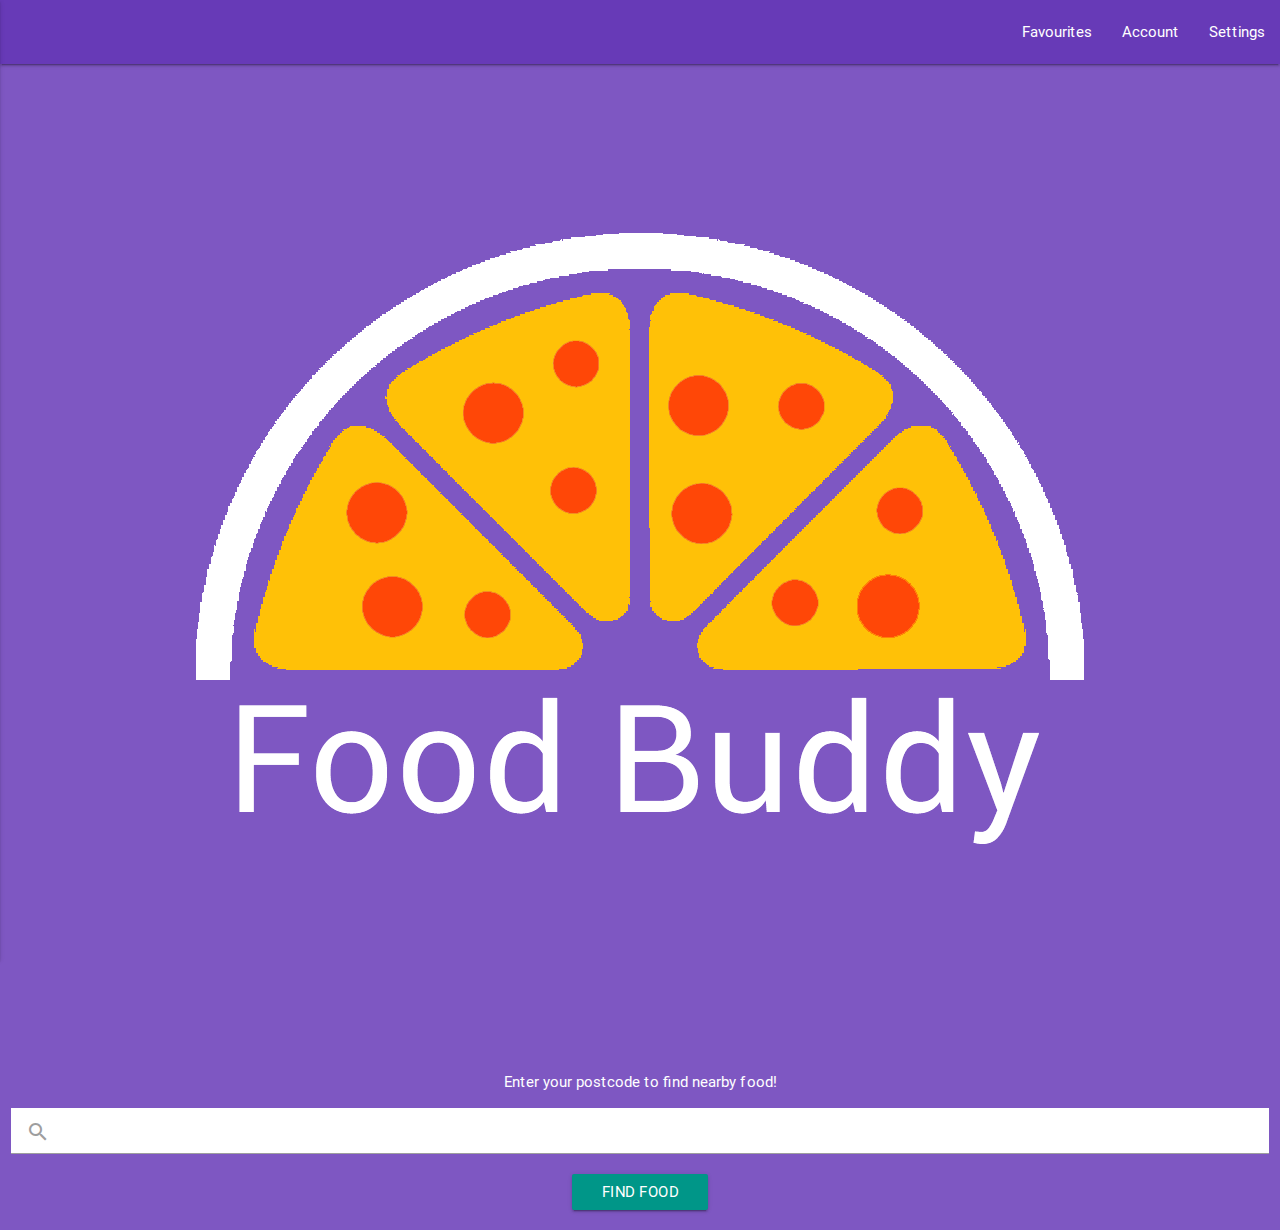
==== index.html @ 95907b4b "initial" ====
<!DOCTYPE html>
  <html lang="en">
    <head>
      <!--Import Google Icon Font-->
      <link href="https://fonts.googleapis.com/icon?family=Material+Icons" rel="stylesheet">
      <!--Import materialize.css-->
      <link type="text/css" rel="stylesheet" href="css/materialize.css"  media="screen,projection"/>
        <link type="text/css" rel="stylesheet" href="css/styles.css"/>
      <!--Let browser know website is optimized for mobile-->
        <meta charset="utf-8">
        <meta name="viewport" content="width=device-width, initial-scale=1.0"/>
        <title>Food Buddy</title>
    </head>
<nav>
    <div class="nav-wrapper">
      <a href="#" data-activates="mobile-demo" class="button-collapse"><i class="material-icons">menu</i></a>
      <ul class="right hide-on-med-and-down">
        <li><a href="favourites.html">Favourites</a></li>
        <li><a href="account.html">Account</a></li>
        <li><a href="settings.html">Settings</a></li>
      </ul>
      <ul class="side-nav" id="mobile-demo">
        <li><a href="favourites.html">Favourites</a></li>
        <li><a href="account.html">Account</a></li>
        <li><a href="settings.html">Settings</a></li>
      </ul>
            </div>
  </nav>
    <body>
        
        <div class="row">
            <div class="col s12 center-align"><img class="responsive-img" src="img/logo.png"/></div>
            <div class="col s12"><p class="center-align white-text">Enter your postcode to find nearby food!</p></div>
            <div class="col s12"> 
                <form>
                    <div class="input-field">
                      <input id="search" type="search" required>
                      <label class="label-icon" for="search"><i class="material-icons">search</i></label>
                    </div>
                </form>
            </div>
            <div class="col s12 center-align"><a class="waves-effect waves-light btn">FIND FOOD</a></div>
      </div>
      <!--Import jQuery before materialize.js-->
      <script type="text/javascript" src="https://code.jquery.com/jquery-2.1.1.min.js"></script>
      <script type="text/javascript" src="js/materialize.min.js"></script>
    </body>
  </html>
---- css/styles.css ----
body{
    background-color: #7e57c2  ;
}
.input-field{
    background-color: white;
}
p{
    margin:0px;
}
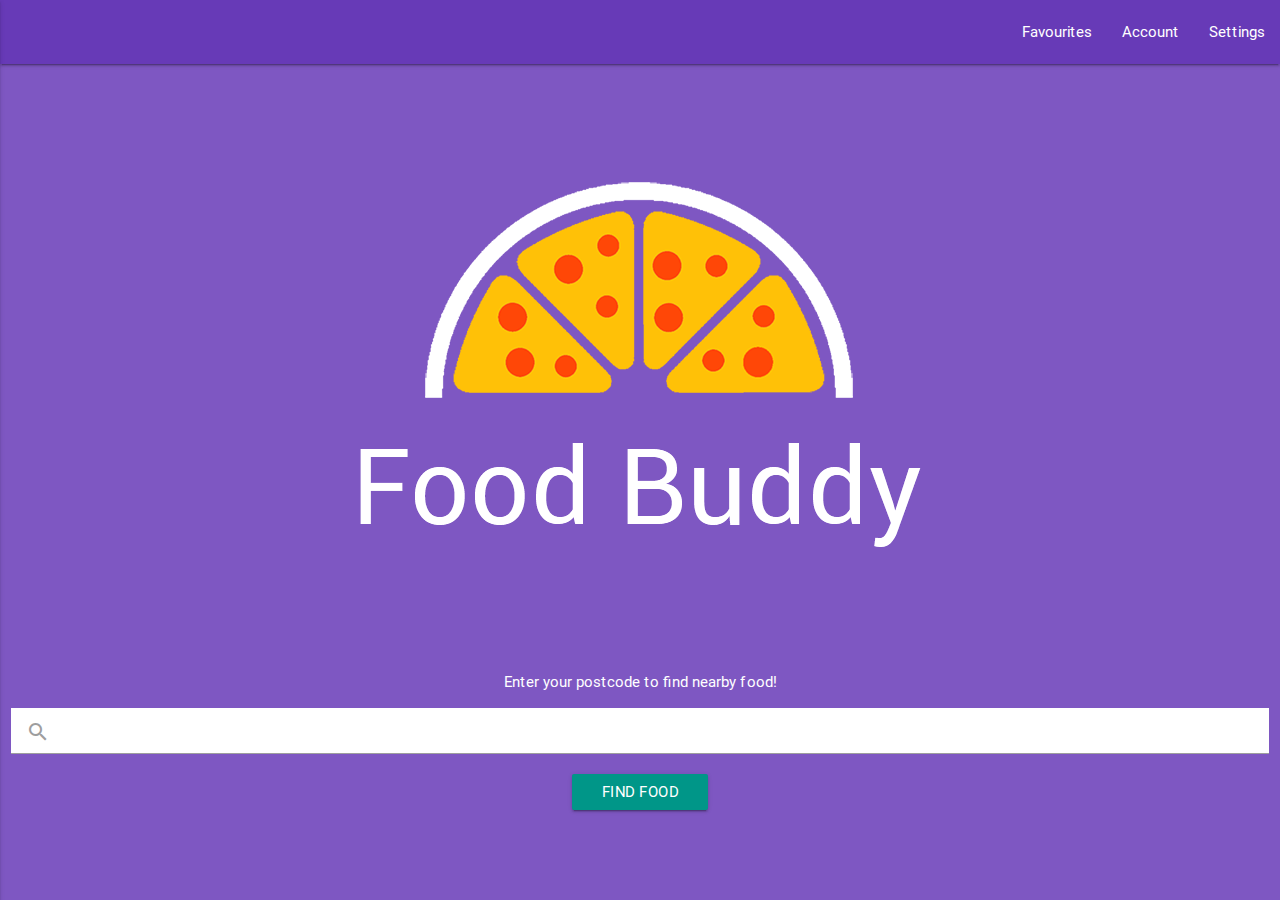
==== commit 965b1352: "icons" ====
--- a/index.html
+++ b/index.html
@@ -9,6 +9,23 @@
       <!--Let browser know website is optimized for mobile-->
         <meta charset="utf-8">
         <meta name="viewport" content="width=device-width, initial-scale=1.0"/>
+        <link rel="apple-touch-icon" sizes="57x57" href="/img/ico/apple-icon-57x57.png">
+        <link rel="apple-touch-icon" sizes="60x60" href="/img/ico/apple-icon-60x60.png">
+        <link rel="apple-touch-icon" sizes="72x72" href="/img/ico/apple-icon-72x72.png">
+        <link rel="apple-touch-icon" sizes="76x76" href="/img/ico/apple-icon-76x76.png">
+        <link rel="apple-touch-icon" sizes="114x114" href="/img/ico/apple-icon-114x114.png">
+        <link rel="apple-touch-icon" sizes="120x120" href="/img/ico/apple-icon-120x120.png">
+        <link rel="apple-touch-icon" sizes="144x144" href="/img/ico/apple-icon-144x144.png">
+        <link rel="apple-touch-icon" sizes="152x152" href="/img/ico/apple-icon-152x152.png">
+        <link rel="apple-touch-icon" sizes="180x180" href="/img/ico/apple-icon-180x180.png">
+        <link rel="icon" type="image/png" sizes="192x192"  href="/img/ico/android-icon-192x192.png">
+        <link rel="icon" type="image/png" sizes="32x32" href="/img/ico/favicon-32x32.png">
+        <link rel="icon" type="image/png" sizes="96x96" href="/img/ico/favicon-96x96.png">
+        <link rel="icon" type="image/png" sizes="16x16" href="/img/ico/favicon-16x16.png">
+        <link rel="manifest" href="/manifest.json">
+        <meta name="msapplication-TileColor" content="#ffffff">
+        <meta name="msapplication-TileImage" content="/ms-icon-144x144.png">
+        <meta name="theme-color" content="#ffffff">
         <title>Food Buddy</title>
     </head>
 <nav>
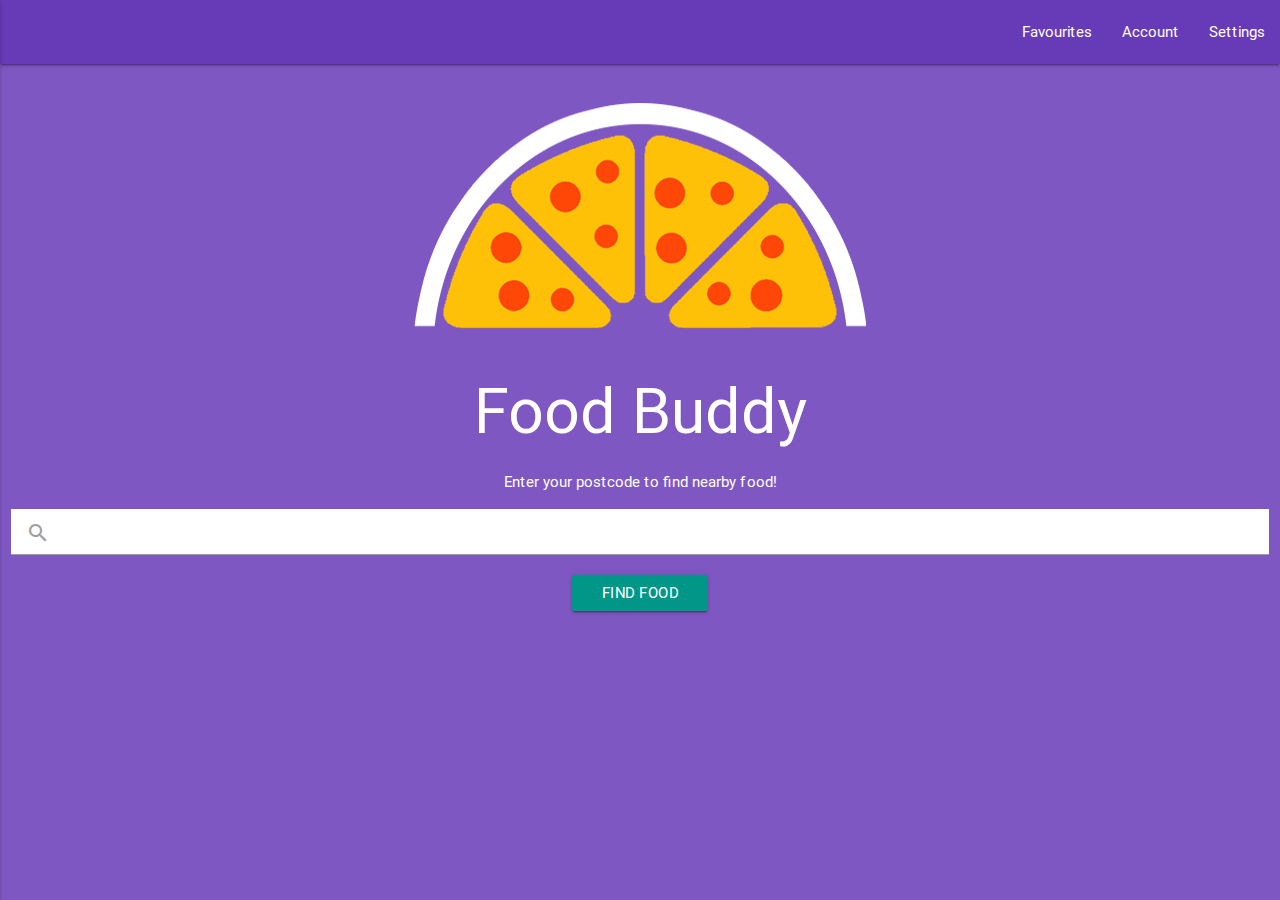
==== commit 07b7d4f1: "logo changes" ====
--- a/index.html
+++ b/index.html
@@ -9,23 +9,23 @@
       <!--Let browser know website is optimized for mobile-->
         <meta charset="utf-8">
         <meta name="viewport" content="width=device-width, initial-scale=1.0"/>
-        <link rel="apple-touch-icon" sizes="57x57" href="/img/ico/apple-icon-57x57.png">
-        <link rel="apple-touch-icon" sizes="60x60" href="/img/ico/apple-icon-60x60.png">
-        <link rel="apple-touch-icon" sizes="72x72" href="/img/ico/apple-icon-72x72.png">
-        <link rel="apple-touch-icon" sizes="76x76" href="/img/ico/apple-icon-76x76.png">
-        <link rel="apple-touch-icon" sizes="114x114" href="/img/ico/apple-icon-114x114.png">
-        <link rel="apple-touch-icon" sizes="120x120" href="/img/ico/apple-icon-120x120.png">
-        <link rel="apple-touch-icon" sizes="144x144" href="/img/ico/apple-icon-144x144.png">
-        <link rel="apple-touch-icon" sizes="152x152" href="/img/ico/apple-icon-152x152.png">
-        <link rel="apple-touch-icon" sizes="180x180" href="/img/ico/apple-icon-180x180.png">
-        <link rel="icon" type="image/png" sizes="192x192"  href="/img/ico/android-icon-192x192.png">
-        <link rel="icon" type="image/png" sizes="32x32" href="/img/ico/favicon-32x32.png">
-        <link rel="icon" type="image/png" sizes="96x96" href="/img/ico/favicon-96x96.png">
-        <link rel="icon" type="image/png" sizes="16x16" href="/img/ico/favicon-16x16.png">
-        <link rel="manifest" href="/manifest.json">
-        <meta name="msapplication-TileColor" content="#ffffff">
-        <meta name="msapplication-TileImage" content="/ms-icon-144x144.png">
-        <meta name="theme-color" content="#ffffff">
+        <link rel="apple-touch-icon" sizes="57x57" href="/FBuddy/img/ico/apple-icon-57x57.png">
+        <link rel="apple-touch-icon" sizes="60x60" href="/FBuddy/img/ico/apple-icon-60x60.png">
+        <link rel="apple-touch-icon" sizes="72x72" href="/FBuddy/img/ico/apple-icon-72x72.png">
+        <link rel="apple-touch-icon" sizes="76x76" href="/FBuddy/img/ico/apple-icon-76x76.png">
+        <link rel="apple-touch-icon" sizes="114x114" href="/FBuddy/img/ico/apple-icon-114x114.png">
+        <link rel="apple-touch-icon" sizes="120x120" href="/FBuddy/img/ico/apple-icon-120x120.png">
+        <link rel="apple-touch-icon" sizes="144x144" href="/FBuddy/img/ico/apple-icon-144x144.png">
+        <link rel="apple-touch-icon" sizes="152x152" href="/FBuddy/img/ico/apple-icon-152x152.png">
+        <link rel="apple-touch-icon" sizes="180x180" href="/FBuddy/img/ico/apple-icon-180x180.png">
+        <link rel="icon" type="image/png" sizes="192x192"  href="/FBuddy/img/ico/android-icon-192x192.png">
+        <link rel="icon" type="image/png" sizes="32x32" href="/FBuddy/img/ico/favicon-32x32.png">
+        <link rel="icon" type="image/png" sizes="96x96" href="/FBuddy/img/ico/favicon-96x96.png">
+        <link rel="icon" type="image/png" sizes="16x16" href="/FBuddy/img/ico/favicon-16x16.png">
+        <link rel="manifest" href="/FBuddy/manifest.json">
+        <meta name="msapplication-TileColor" content="#673ab7">
+        <meta name="msapplication-TileImage" content="/FBuddy/ms-icon-144x144.png">
+        <meta name="theme-color" content="#673ab7">
         <title>Food Buddy</title>
     </head>
 <nav>
@@ -46,7 +46,8 @@
     <body>
         
         <div class="row">
-            <div class="col s12 center-align"><img class="responsive-img" src="img/logo.png"/></div>
+            <div class="col s12 center-align"><img class="responsive-img" src="img/logont.png" alt="Food Buddy's logo - half of a pizza"/></div>
+            <div class="col s12"><h1 class="center-align white-text">Food Buddy</h1></div>
             <div class="col s12"><p class="center-align white-text">Enter your postcode to find nearby food!</p></div>
             <div class="col s12"> 
                 <form>
@@ -61,5 +62,14 @@
       <!--Import jQuery before materialize.js-->
       <script type="text/javascript" src="https://code.jquery.com/jquery-2.1.1.min.js"></script>
       <script type="text/javascript" src="js/materialize.min.js"></script>
+      <script>
+          if ('serviceWorker' in navigator) {
+            navigator.serviceWorker.register('serviceworker.js').then(function(registration) {
+              console.log('Service worker registered successfully');
+            }).catch(function(err) {
+              console.log('Service worker registration failed: ', err);
+            });
+          }
+      </script>
     </body>
   </html>